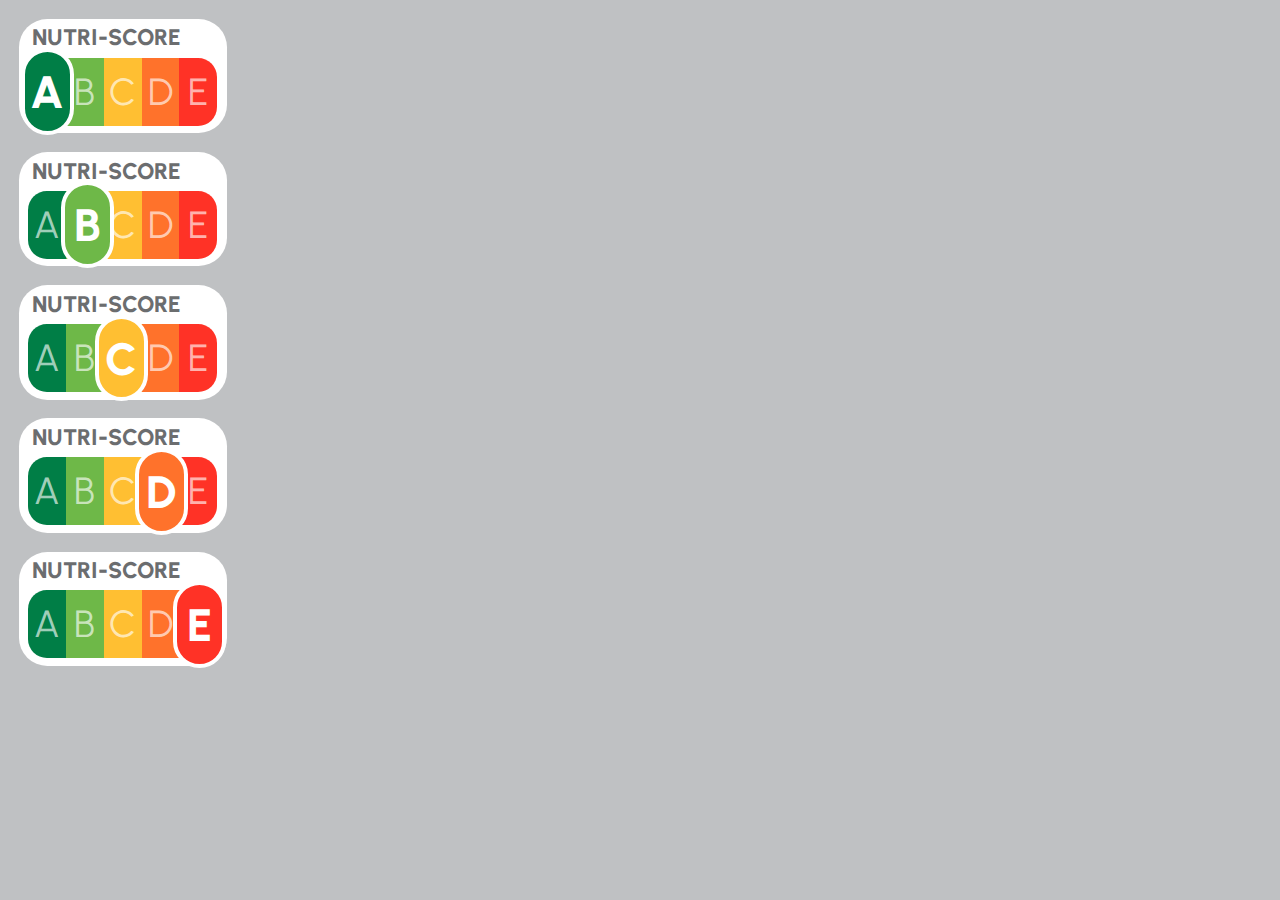
==== demo.html @ e5a58052 "HTML+CSS demo" ====
<html>
  <head>
    <title>Your-score</title>
    <link rel="preconnect" href="https://fonts.googleapis.com" />
    <link rel="preconnect" href="https://fonts.gstatic.com" crossorigin />
    <link
      href="https://fonts.googleapis.com/css2?family=Urbanist:wght@600;800&display=swap"
      rel="stylesheet"
    />
    <style>
      :root {
        --color-grey: rgb(107, 109, 111);
        --color-a: rgb(0, 126, 70);
        --color-b: rgb(110, 184, 72);
        --color-c: rgb(255, 191, 50);
        --color-d: rgb(255, 114, 43);
        --color-e: rgb(255, 50, 38);
        background-color: rgb(191, 193, 195);
        font-family: "Urbanist", sans-serif;
        font-size: 1cm;
      }

      * {
        line-height: 1;
        margin: 0;
        padding: 0;
      }

      .caption {
        color: var(--color-grey);
        display: block;
        font-weight: 800;
        font-size: 0.6rem;
        line-height: 1;
        margin: 0 0 0.75ex 0.5ex;
      }

      .label {
        background-color: white;
        /* border: 0.3ex solid var(--color-grey); */
        border-radius: 0.75em;
        margin: 1ex;
        overflow: visible;
        padding: 0.4ex;
        width: min-content;
        text-transform: uppercase;
      }

      .scale {
        margin: 0 0.1ex;
        position: relative;
      }

      .scale ul.background {
        border-radius: 1ex;
        display: flex;
        list-style-type: none;
        overflow: hidden;
      }

      .scale ul.background li {
        color: rgba(255, 255, 255, 0.65);
        display: inline-block;
        font-size: 1rem;
        line-height: 1.8;
        margin: 0;
        text-align: center;
        width: 1em;
      }

      .scale ul.grade {
        bottom: -0.5ex;
        display: flex;
        left: -0.4ex;
        list-style-type: none;
        position: absolute;
        right: -0.4ex;
        top: -0.5ex;
      }

      .scale ul.grade li {
        border: 0.2ex solid white;
        border-radius: 1em;
        color: white;
        display: inline-block;
        flex: 0 1;
        font-size: 1.2rem;
        font-weight: 600;
        visibility: hidden;
      }

      .scale ul.grade li.selected {
        flex: 0 0 1em;
        font-weight: 800;
        line-height: 1.8;
        text-align: center;
        visibility: visible;
      }

      .a {
        background-color: var(--color-a);
      }
      .b {
        background-color: var(--color-b);
      }
      .c {
        background-color: var(--color-c);
      }
      .d {
        background-color: var(--color-d);
      }
      .e {
        background-color: var(--color-e);
      }
    </style>
  </head>
  <body>
    <div class="label">
      <div class="caption">Nutri-score</div>
      <div class="scale">
        <ul class="background">
          <li class="a">A</li>
          <li class="b">B</li>
          <li class="c">C</li>
          <li class="d">D</li>
          <li class="e">E</li>
        </ul>
        <ul class="grade">
          <li class="a selected">A</li>
          <li class="b">B</li>
          <li class="c">C</li>
          <li class="d">D</li>
          <li class="e">E</li>
        </ul>
      </div>
    </div>

    <div class="label">
      <div class="caption">Nutri-score</div>
      <div class="scale">
        <ul class="background">
          <li class="a">A</li>
          <li class="b">B</li>
          <li class="c">C</li>
          <li class="d">D</li>
          <li class="e">E</li>
        </ul>
        <ul class="grade">
          <li class="a">A</li>
          <li class="b selected">B</li>
          <li class="c">C</li>
          <li class="d">D</li>
          <li class="e">E</li>
        </ul>
      </div>
    </div>

    <div class="label">
      <div class="caption">Nutri-score</div>
      <div class="scale">
        <ul class="background">
          <li class="a">A</li>
          <li class="b">B</li>
          <li class="c">C</li>
          <li class="d">D</li>
          <li class="e">E</li>
        </ul>
        <ul class="grade">
          <li class="a">A</li>
          <li class="b">B</li>
          <li class="c selected">C</li>
          <li class="d">D</li>
          <li class="e">E</li>
        </ul>
      </div>
    </div>

    <div class="label">
      <div class="caption">Nutri-score</div>
      <div class="scale">
        <ul class="background">
          <li class="a">A</li>
          <li class="b">B</li>
          <li class="c">C</li>
          <li class="d">D</li>
          <li class="e">E</li>
        </ul>
        <ul class="grade">
          <li class="a">A</li>
          <li class="b">B</li>
          <li class="c">C</li>
          <li class="d selected">D</li>
          <li class="e">E</li>
        </ul>
      </div>
    </div>

    <div class="label">
      <div class="caption">Nutri-score</div>
      <div class="scale">
        <ul class="background">
          <li class="a">A</li>
          <li class="b">B</li>
          <li class="c">C</li>
          <li class="d">D</li>
          <li class="e">E</li>
        </ul>
        <ul class="grade">
          <li class="a">A</li>
          <li class="b">B</li>
          <li class="c">C</li>
          <li class="d">D</li>
          <li class="e selected">E</li>
        </ul>
      </div>
    </div>
  </body>
</html>
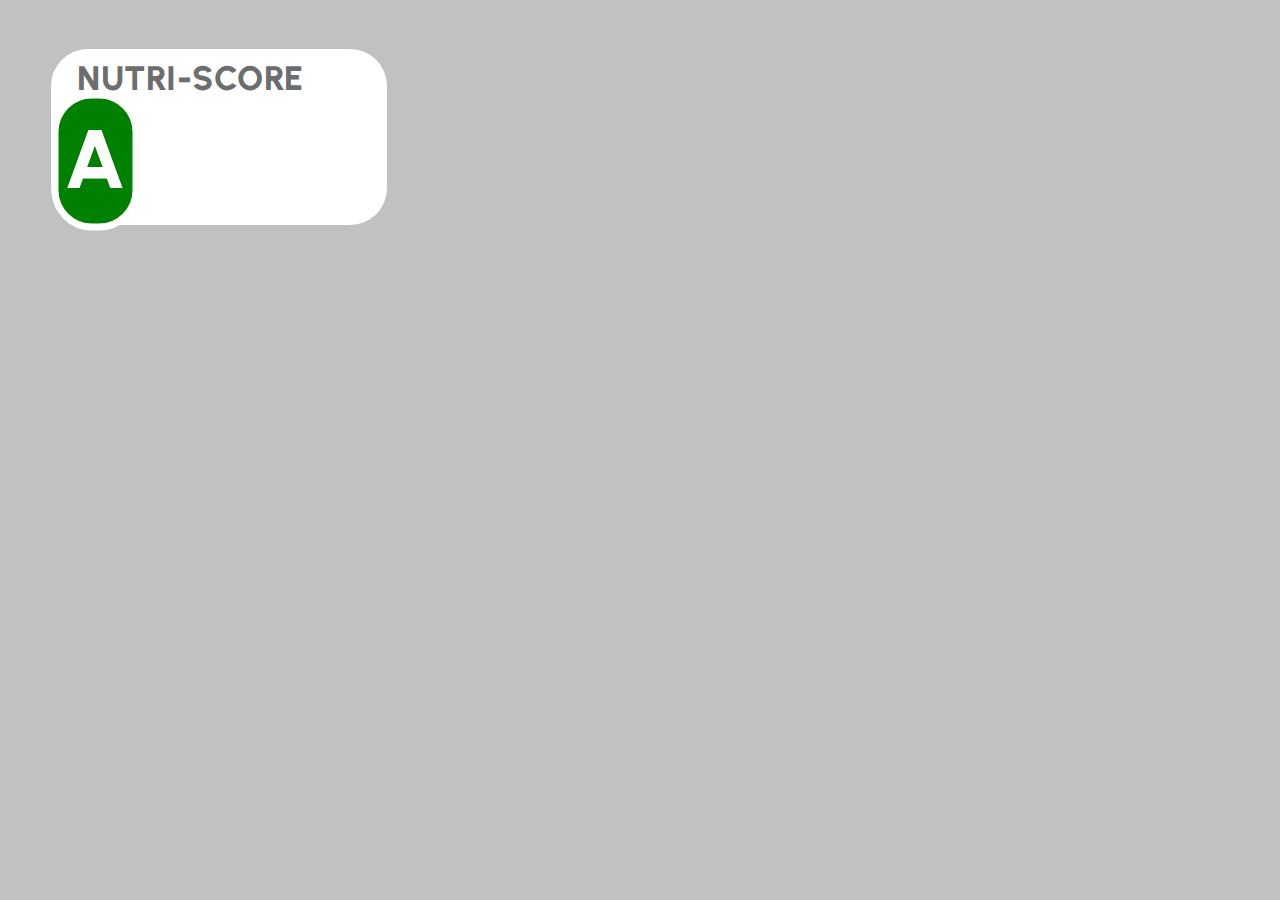
==== commit 96b01953: "Start svg version" ====
--- a/demo.html
+++ b/demo.html
@@ -112,10 +112,41 @@
       .e {
         background-color: var(--color-e);
       }
+
+      svg .caption {
+        fill: var(--color-grey);
+        font: normal 800 34px/1 "Urbanist", sans-serif;
+        letter-spacing: 0.5;
+        text-transform: uppercase;
+      }
+
+      svg .grade.selected text {
+        font: normal 800 83px/1 "Urbanist", sans-serif;
+      }
     </style>
   </head>
-  <body>
-    <div class="label">
+  <body style="background: url(template.png)">
+    <svg width="1000" height="600">
+      <symbol id="square" width="50" height="100">
+        <rect width="50" height="100" stroke="white" strokeWidth="5"></rect>
+      </symbol>
+      <rect
+        x="51"
+        y="49"
+        width="336"
+        height="176"
+        rx="37"
+        ry="37"
+        fill="rgba(255,255,255,1)"
+      />
+      <text x="77" y="90" class="caption">Nutri-score</text>
+      <g class="selected grade" transform="translate(55, 95)">
+        <rect width="81" height="132" rx="37" ry="37" fill="green" stroke="white" stroke-width="7"></rect>
+        <text x="9" y="93" fill="white">A</text>
+      </g>
+    </svg>
+
+    <!-- <div class="label">
       <div class="caption">Nutri-score</div>
       <div class="scale">
         <ul class="background">
@@ -213,6 +244,6 @@
           <li class="e selected">E</li>
         </ul>
       </div>
-    </div>
+    </div> -->
   </body>
 </html>
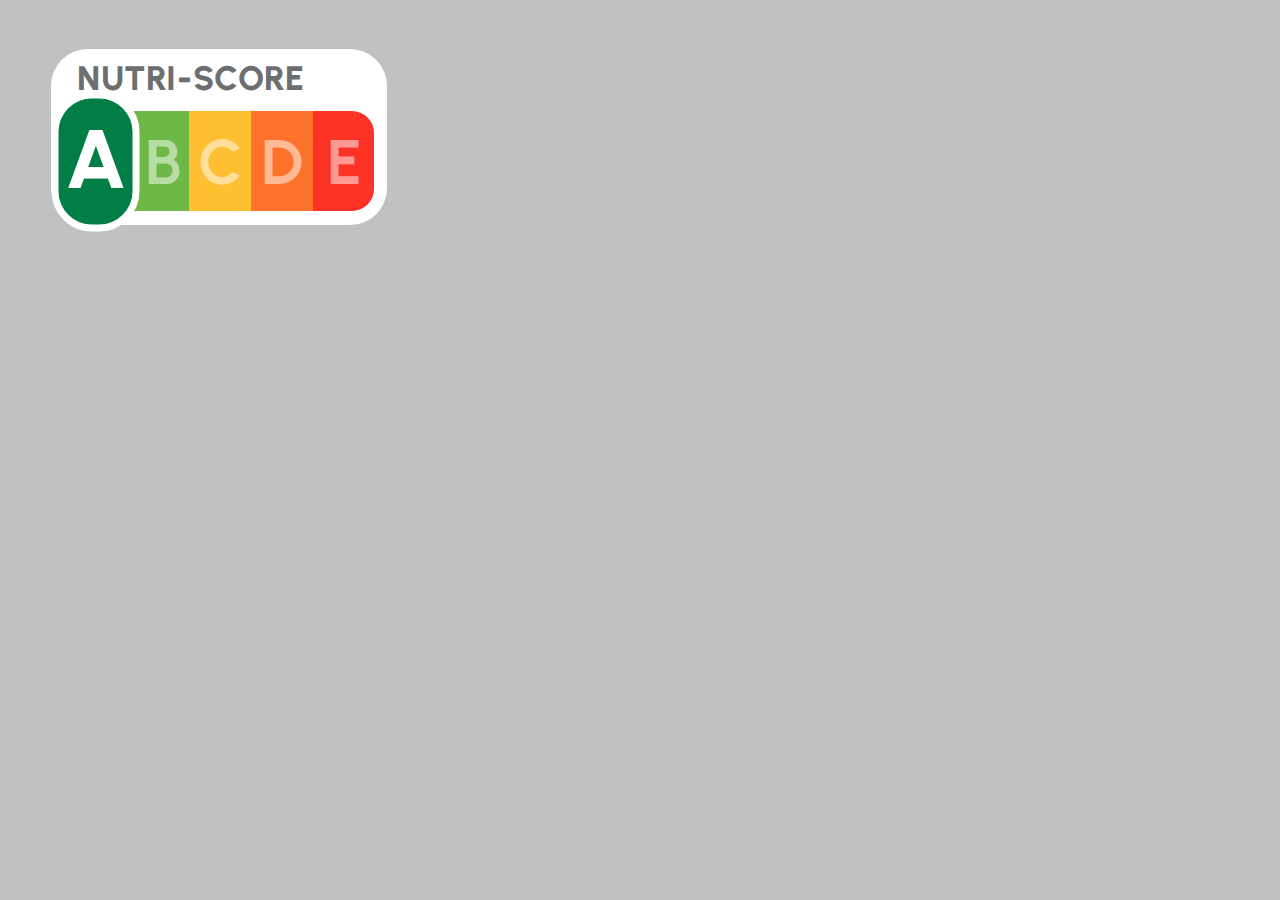
==== commit 94023ccb: "Implement in SVG" ====
--- a/demo.html
+++ b/demo.html
@@ -4,20 +4,18 @@
     <link rel="preconnect" href="https://fonts.googleapis.com" />
     <link rel="preconnect" href="https://fonts.gstatic.com" crossorigin />
     <link
-      href="https://fonts.googleapis.com/css2?family=Urbanist:wght@600;800&display=swap"
+      href="https://fonts.googleapis.com/css2?family=Urbanist:wght@700;800&display=swap"
       rel="stylesheet"
     />
     <style>
       :root {
-        --color-grey: rgb(107, 109, 111);
+        --color-grey: rgb(108, 110, 112);
         --color-a: rgb(0, 126, 70);
         --color-b: rgb(110, 184, 72);
         --color-c: rgb(255, 191, 50);
         --color-d: rgb(255, 114, 43);
         --color-e: rgb(255, 50, 38);
         background-color: rgb(191, 193, 195);
-        font-family: "Urbanist", sans-serif;
-        font-size: 1cm;
       }
 
       * {
@@ -26,224 +24,98 @@
         padding: 0;
       }
 
-      .caption {
-        color: var(--color-grey);
-        display: block;
-        font-weight: 800;
-        font-size: 0.6rem;
-        line-height: 1;
-        margin: 0 0 0.75ex 0.5ex;
-      }
-
-      .label {
-        background-color: white;
-        /* border: 0.3ex solid var(--color-grey); */
-        border-radius: 0.75em;
-        margin: 1ex;
-        overflow: visible;
-        padding: 0.4ex;
-        width: min-content;
-        text-transform: uppercase;
-      }
-
-      .scale {
-        margin: 0 0.1ex;
-        position: relative;
-      }
-
-      .scale ul.background {
-        border-radius: 1ex;
-        display: flex;
-        list-style-type: none;
-        overflow: hidden;
-      }
-
-      .scale ul.background li {
-        color: rgba(255, 255, 255, 0.65);
-        display: inline-block;
-        font-size: 1rem;
-        line-height: 1.8;
-        margin: 0;
-        text-align: center;
-        width: 1em;
-      }
-
-      .scale ul.grade {
-        bottom: -0.5ex;
-        display: flex;
-        left: -0.4ex;
-        list-style-type: none;
-        position: absolute;
-        right: -0.4ex;
-        top: -0.5ex;
-      }
-
-      .scale ul.grade li {
-        border: 0.2ex solid white;
-        border-radius: 1em;
-        color: white;
-        display: inline-block;
-        flex: 0 1;
-        font-size: 1.2rem;
-        font-weight: 600;
-        visibility: hidden;
-      }
-
-      .scale ul.grade li.selected {
-        flex: 0 0 1em;
-        font-weight: 800;
-        line-height: 1.8;
-        text-align: center;
-        visibility: visible;
-      }
-
       .a {
         background-color: var(--color-a);
+        fill: var(--color-a);
       }
       .b {
         background-color: var(--color-b);
+        fill: var(--color-b);
       }
       .c {
         background-color: var(--color-c);
+        fill: var(--color-c);
       }
       .d {
         background-color: var(--color-d);
+        fill: var(--color-d);
       }
       .e {
         background-color: var(--color-e);
+        fill: var(--color-e);
+      }
+
+      svg {
+        opacity: 1;
       }
 
       svg .caption {
         fill: var(--color-grey);
         font: normal 800 34px/1 "Urbanist", sans-serif;
-        letter-spacing: 0.5;
+        letter-spacing: 0.6;
         text-transform: uppercase;
       }
 
+      svg .grade.selected rect {
+        stroke: white;
+        stroke-width: 7;
+      }
       svg .grade.selected text {
+        fill-opacity: 1;
         font: normal 800 83px/1 "Urbanist", sans-serif;
+      }
+
+      svg .grade text {
+        fill: white;
+        fill-opacity: 0.5;
+        font: normal 700 63px/1 "Urbanist", sans-serif;
+        text-anchor: middle;
+        text-transform: uppercase;
       }
     </style>
   </head>
-  <body style="background: url(template.png)">
+  <body style="/* background: url(template.png) */">
     <svg width="1000" height="600">
-      <symbol id="square" width="50" height="100">
-        <rect width="50" height="100" stroke="white" strokeWidth="5"></rect>
-      </symbol>
+      <clipPath id="scale">
+        <rect x="2" y="0" width="309" height="100" rx="22" />
+      </clipPath>
+
       <rect
         x="51"
         y="49"
         width="336"
         height="176"
         rx="37"
-        ry="37"
         fill="rgba(255,255,255,1)"
       />
       <text x="77" y="90" class="caption">Nutri-score</text>
-      <g class="selected grade" transform="translate(55, 95)">
-        <rect width="81" height="132" rx="37" ry="37" fill="green" stroke="white" stroke-width="7"></rect>
-        <text x="9" y="93" fill="white">A</text>
+
+      <g clip-path="url(#scale)" transform="translate(63,111)">
+        <g class="a grade" transform="translate(2)">
+          <rect width="62" height="100" />
+          <text x="29" y="73">A</text>
+        </g>
+        <g class="b grade" transform="translate(64)">
+          <rect width="62" height="100" />
+          <text x="36" y="73">B</text>
+        </g>
+        <g class="c grade" transform="translate(126)">
+          <rect width="62" height="100" />
+          <text x="31" y="73">C</text>
+        </g>
+        <g class="d grade" transform="translate(188)">
+          <rect width="62" height="100" />
+          <text x="31" y="73">D</text>
+        </g>
+        <g class="e grade" transform="translate(250)">
+          <rect width="62" height="100" />
+          <text x="31" y="73">E</text>
+        </g>
+      </g>
+      <g class="selected a grade" transform="translate(55, 95)">
+        <rect width="81" height="133" rx="37" ry="37" />
+        <text x="41" y="93">A</text>
       </g>
     </svg>
-
-    <!-- <div class="label">
-      <div class="caption">Nutri-score</div>
-      <div class="scale">
-        <ul class="background">
-          <li class="a">A</li>
-          <li class="b">B</li>
-          <li class="c">C</li>
-          <li class="d">D</li>
-          <li class="e">E</li>
-        </ul>
-        <ul class="grade">
-          <li class="a selected">A</li>
-          <li class="b">B</li>
-          <li class="c">C</li>
-          <li class="d">D</li>
-          <li class="e">E</li>
-        </ul>
-      </div>
-    </div>
-
-    <div class="label">
-      <div class="caption">Nutri-score</div>
-      <div class="scale">
-        <ul class="background">
-          <li class="a">A</li>
-          <li class="b">B</li>
-          <li class="c">C</li>
-          <li class="d">D</li>
-          <li class="e">E</li>
-        </ul>
-        <ul class="grade">
-          <li class="a">A</li>
-          <li class="b selected">B</li>
-          <li class="c">C</li>
-          <li class="d">D</li>
-          <li class="e">E</li>
-        </ul>
-      </div>
-    </div>
-
-    <div class="label">
-      <div class="caption">Nutri-score</div>
-      <div class="scale">
-        <ul class="background">
-          <li class="a">A</li>
-          <li class="b">B</li>
-          <li class="c">C</li>
-          <li class="d">D</li>
-          <li class="e">E</li>
-        </ul>
-        <ul class="grade">
-          <li class="a">A</li>
-          <li class="b">B</li>
-          <li class="c selected">C</li>
-          <li class="d">D</li>
-          <li class="e">E</li>
-        </ul>
-      </div>
-    </div>
-
-    <div class="label">
-      <div class="caption">Nutri-score</div>
-      <div class="scale">
-        <ul class="background">
-          <li class="a">A</li>
-          <li class="b">B</li>
-          <li class="c">C</li>
-          <li class="d">D</li>
-          <li class="e">E</li>
-        </ul>
-        <ul class="grade">
-          <li class="a">A</li>
-          <li class="b">B</li>
-          <li class="c">C</li>
-          <li class="d selected">D</li>
-          <li class="e">E</li>
-        </ul>
-      </div>
-    </div>
-
-    <div class="label">
-      <div class="caption">Nutri-score</div>
-      <div class="scale">
-        <ul class="background">
-          <li class="a">A</li>
-          <li class="b">B</li>
-          <li class="c">C</li>
-          <li class="d">D</li>
-          <li class="e">E</li>
-        </ul>
-        <ul class="grade">
-          <li class="a">A</li>
-          <li class="b">B</li>
-          <li class="c">C</li>
-          <li class="d">D</li>
-          <li class="e selected">E</li>
-        </ul>
-      </div>
-    </div> -->
   </body>
 </html>
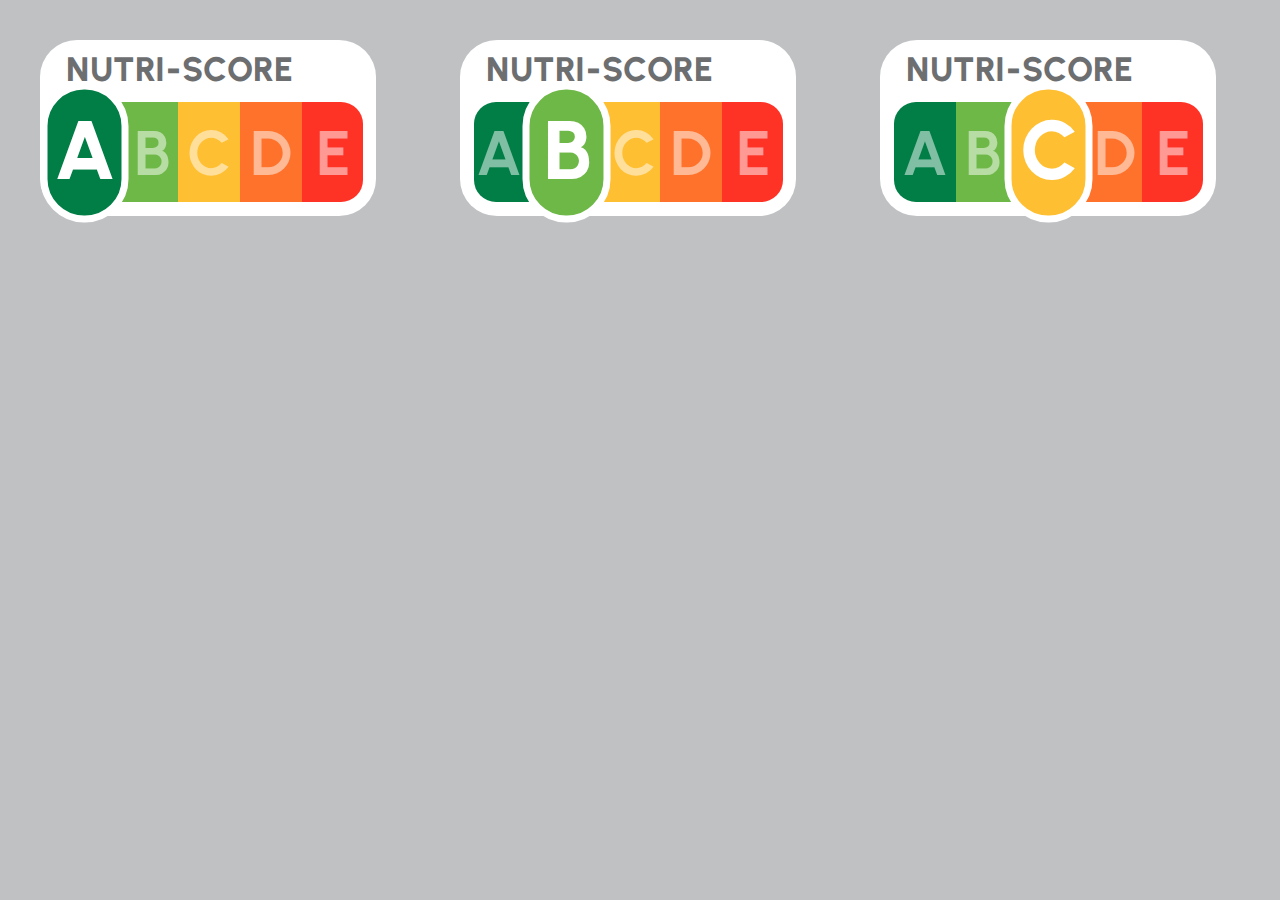
==== commit d0d71d41: "More grades" ====
--- a/demo.html
+++ b/demo.html
@@ -10,11 +10,11 @@
     <style>
       :root {
         --color-grey: rgb(108, 110, 112);
-        --color-a: rgb(0, 126, 70);
-        --color-b: rgb(110, 184, 72);
-        --color-c: rgb(255, 191, 50);
-        --color-d: rgb(255, 114, 43);
-        --color-e: rgb(255, 50, 38);
+        --palette-1: rgb(0, 126, 70);
+        --palette-2: rgb(110, 184, 72);
+        --palette-3: rgb(255, 191, 50);
+        --palette-4: rgb(255, 114, 43);
+        --palette-5: rgb(255, 50, 38);
         background-color: rgb(191, 193, 195);
       }
 
@@ -25,24 +25,24 @@
       }
 
       .a {
-        background-color: var(--color-a);
-        fill: var(--color-a);
+        background-color: var(--palette-1);
+        fill: var(--palette-1);
       }
       .b {
-        background-color: var(--color-b);
-        fill: var(--color-b);
+        background-color: var(--palette-2);
+        fill: var(--palette-2);
       }
       .c {
-        background-color: var(--color-c);
-        fill: var(--color-c);
+        background-color: var(--palette-3);
+        fill: var(--palette-3);
       }
       .d {
-        background-color: var(--color-d);
-        fill: var(--color-d);
+        background-color: var(--palette-4);
+        fill: var(--palette-4);
       }
       .e {
-        background-color: var(--color-e);
-        fill: var(--color-e);
+        background-color: var(--palette-5);
+        fill: var(--palette-5);
       }
 
       svg {
@@ -74,23 +74,23 @@
       }
     </style>
   </head>
-  <body style="/* background: url(template.png) */">
-    <svg width="1000" height="600">
-      <clipPath id="scale">
-        <rect x="2" y="0" width="309" height="100" rx="22" />
-      </clipPath>
-
+  <body>
+    <svg width="416" height="256" viewBox="0 0 416 256">
       <rect
-        x="51"
-        y="49"
+        x="40"
+        y="40"
         width="336"
         height="176"
         rx="37"
         fill="rgba(255,255,255,1)"
       />
-      <text x="77" y="90" class="caption">Nutri-score</text>
-
-      <g clip-path="url(#scale)" transform="translate(63,111)">
+
+      <text x="66" y="81" class="caption">Nutri-score</text>
+
+      <clipPath id="scale">
+        <rect x="2" y="0" width="309" height="100" rx="22" />
+      </clipPath>
+      <svg clip-path="url(#scale)" x="52" y="102">
         <g class="a grade" transform="translate(2)">
           <rect width="62" height="100" />
           <text x="29" y="73">A</text>
@@ -111,10 +111,97 @@
           <rect width="62" height="100" />
           <text x="31" y="73">E</text>
         </g>
+      </svg>
+      <g class="selected a grade" transform="translate(44, 86)">
+        <rect width="81" height="133" rx="40" />
+        <text x="41" y="93">A</text>
       </g>
-      <g class="selected a grade" transform="translate(55, 95)">
-        <rect width="81" height="133" rx="37" ry="37" />
-        <text x="41" y="93">A</text>
+    </svg>
+
+    <svg width="416" height="256" viewBox="0 0 416 256">
+      <rect
+        x="40"
+        y="40"
+        width="336"
+        height="176"
+        rx="37"
+        fill="rgba(255,255,255,1)"
+      />
+
+      <text x="66" y="81" class="caption">Nutri-score</text>
+
+      <!-- <clipPath id="scale">
+        <rect x="2" y="0" width="309" height="100" rx="22" />
+      </clipPath> -->
+      <svg clip-path="url(#scale)" x="52" y="102">
+        <g class="a grade" transform="translate(2)">
+          <rect width="62" height="100" />
+          <text x="25" y="73">A</text>
+        </g>
+        <g class="b grade" transform="translate(64)">
+          <rect width="62" height="100" />
+          <text x="31" y="73">B</text>
+        </g>
+        <g class="c grade" transform="translate(126)">
+          <rect width="62" height="100" />
+          <text x="36" y="73">C</text>
+        </g>
+        <g class="d grade" transform="translate(188)">
+          <rect width="62" height="100" />
+          <text x="31" y="73">D</text>
+        </g>
+        <g class="e grade" transform="translate(250)">
+          <rect width="62" height="100" />
+          <text x="31" y="73">E</text>
+        </g>
+      </svg>
+      <g class="selected b grade" transform="translate(106, 86)">
+        <rect width="81" height="133" rx="40" />
+        <text x="41" y="93">B</text>
+      </g>
+    </svg>
+
+
+    <svg width="416" height="256" viewBox="0 0 416 256">
+      <rect
+        x="40"
+        y="40"
+        width="336"
+        height="176"
+        rx="37"
+        fill="rgba(255,255,255,1)"
+      />
+
+      <text x="66" y="81" class="caption">Nutri-score</text>
+
+      <!-- <clipPath id="scale">
+        <rect x="2" y="0" width="309" height="100" rx="22" />
+      </clipPath> -->
+      <svg clip-path="url(#scale)" x="52" y="102">
+        <g class="a grade" transform="translate(2)">
+          <rect width="62" height="100" />
+          <text x="31" y="73">A</text>
+        </g>
+        <g class="b grade" transform="translate(64)">
+          <rect width="62" height="100" />
+          <text x="27" y="73">B</text>
+        </g>
+        <g class="c grade" transform="translate(126)">
+          <rect width="62" height="100" />
+          <text x="31" y="73">C</text>
+        </g>
+        <g class="d grade" transform="translate(188)">
+          <rect width="62" height="100" />
+          <text x="35" y="73">D</text>
+        </g>
+        <g class="e grade" transform="translate(250)">
+          <rect width="62" height="100" />
+          <text x="31" y="73">E</text>
+        </g>
+      </svg>
+      <g class="selected c grade" transform="translate(168, 86)">
+        <rect width="81" height="133" rx="40" />
+        <text x="41" y="93">C</text>
       </g>
     </svg>
   </body>
